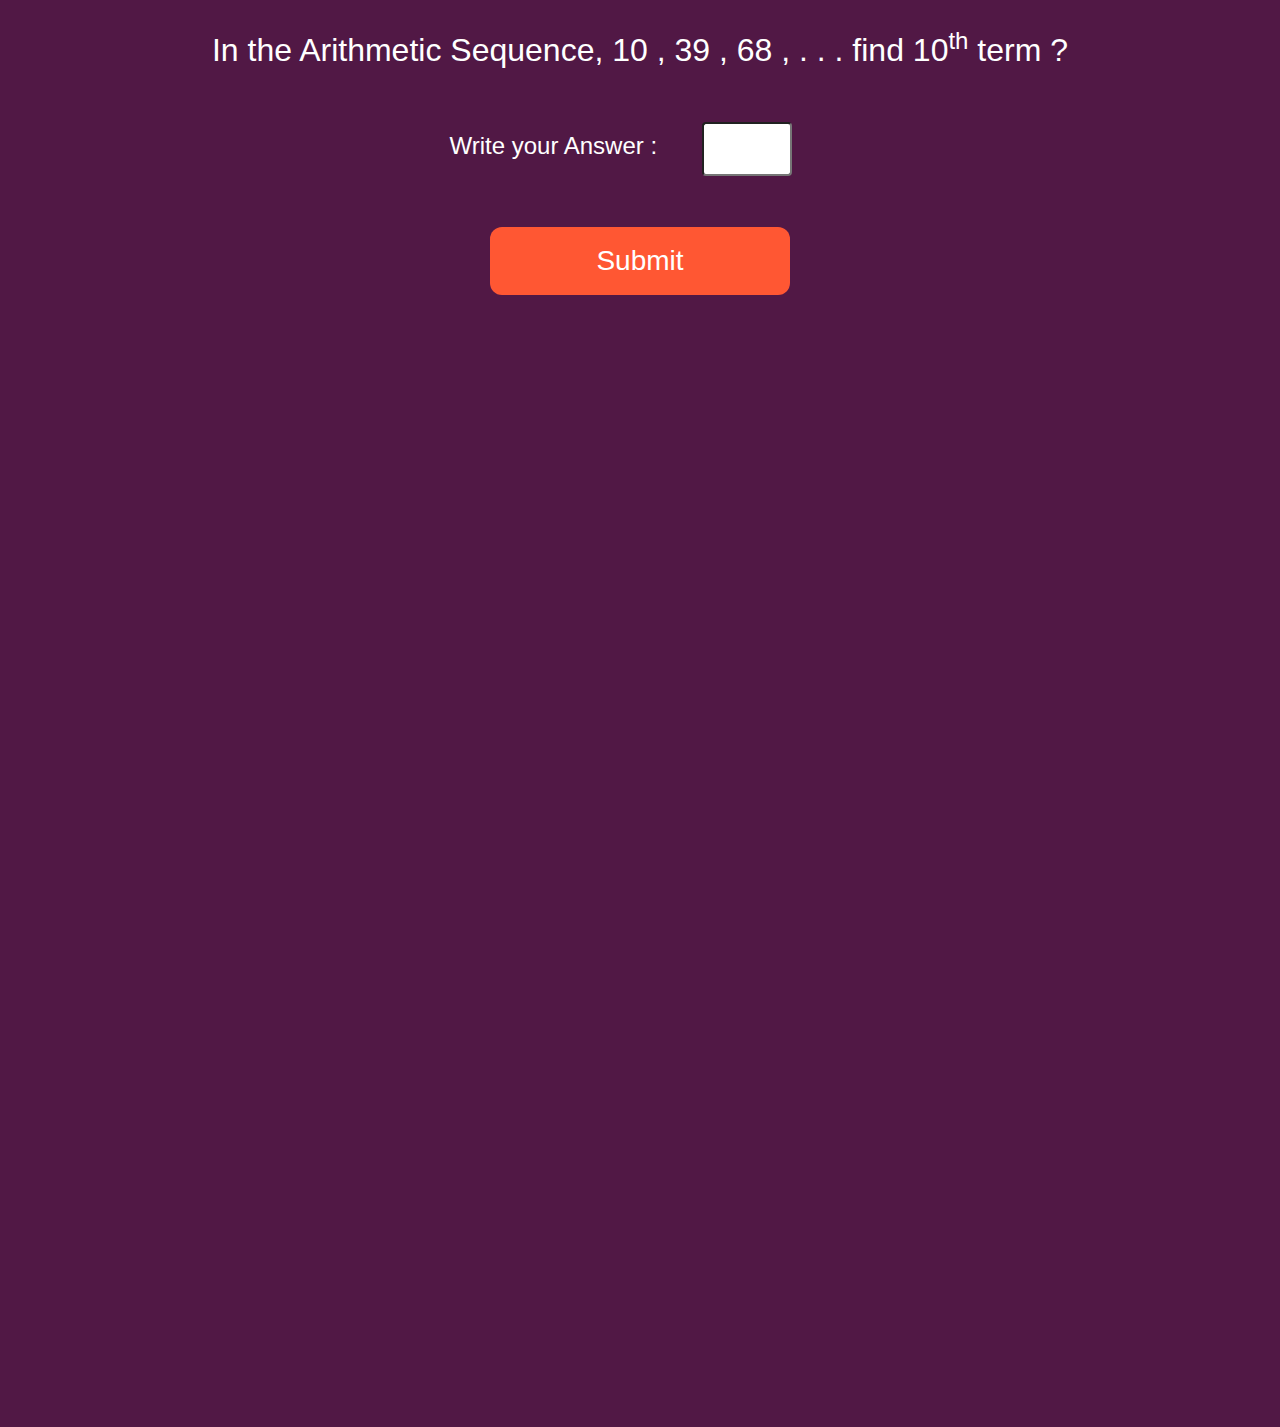
==== index.html @ 65c90c5d "Add files via upload" ====
<!DOCTYPE html>
<html lang="en">
<head>
    <meta charset="UTF-8">
    <meta name="viewport" content="width=device-width, initial-scale=1.0">
    <title>N th term</title>
    <!--Bootstrap CSS-->
    <link rel="stylesheet" href="https://maxcdn.bootstrapcdn.com/bootstrap/4.0.0/css/bootstrap.min.css" integrity="sha384-Gn5384xqQ1aoWXA+058RXPxPg6fy4IWvTNh0E263XmFcJlSAwiGgFAW/dAiS6JXm" crossorigin="anonymous">
    <!--Style CSS-->
    <link rel="stylesheet" href="style.css">
    <!--Google Fonts-->
    <link href="https://fonts.googleapis.com/css2?family=Roboto&display=swap" rel="stylesheet">
    <!--Font Awesome-->
    <link rel="stylesheet" href="https://use.fontawesome.com/releases/v5.13.0/css/all.css" integrity="sha384-Bfad6CLCknfcloXFOyFnlgtENryhrpZCe29RTifKEixXQZ38WheV+i/6YWSzkz3V" crossorigin="anonymous">
    <link rel="shortcut icon" href="icon.png" type="image/x-icon" />
</head>
<body>
<section id="title" class="p-first">
    <form name="form">
        <!-- <label  class="p-first a" for="f">First Term = </label>
        <input type="text" name="first" id="f"><br>
        <label for="c"   class="p-first b">Common Difference = </label>
        <input type="text" name="second" id="c"><br>
        <input type="button" value="Show Question" onclick="myFunction();"> -->
        <p class="second-p" id="demo"></p><br>
        <label  class="p-first" id="d" for="answerwrite">Write your Answer : </label>
        <input type="text"  name="writeanswer" id="answerwrite"><br>
        <input type="button"  value="Submit"  onclick=correctAnswer()>
        
        
    <div class="result" id="result">
        <p class="second-p special" id="x"></p>
        
        <!-- </div> -->
        <br>
        <input type="button"  value="Show Steps" onclick=Steps()><br>
        <h3 id="q"></h3><br><br>
        <input type="button" onClick="window.location.href=window.location.href" value="Change Question">
    <!-- </div> -->
        <p class="ajay">Developed by : Ajay Daniel Trevor</p>
    </form>
</section>
    <script src="script.js"></script>
</body>
</html>
---- style.css ----
body{
  font-family: 'Roboto', sans-serif;
  
}

#title{
  background-color: #511845;
  height: 1427px;
}
.p-first{
  font-family: 'Montserrat', sans-serif;
  font-size: 1.5rem;
  line-height: 1.5;
  color: #fff;
  text-align: center;
}
h2{
  font-family: 'Montserrat', sans-serif;
  font-size: 1.5rem;
  line-height: 1.5;
  color: #00909e;
}
h5{
  color: #af9a9a;
}
.container-fluid{
  padding: 3% 7%;
}
#result {
    display: none;
    text-align: center;
  }
  input[type=button]{
    display: inline-block;
    border-radius: 12px;
    background-color: #ff5733;
    border: none;
    color: #FFFFFF;
    text-align: center;
    font-size: 28px;
    padding: 1% 2%;
    width: 300px;
    transition: all 0.5s;
    cursor: pointer;
    margin-top: 3%;
    margin-bottom: -3%;
    margin-bottom: 1.5%;
  }
  input[type=text]{
    border-radius: 4px;
    width: 90px;
    font-size: 1rem;
    padding: 1% 1%;
    margin: 1% 3%;
  }
  input[type=text]:focus {
    background-color: lightblue;
  }
  /* #f{
    margin-left: 3.1%;
  }
  #n{
    margin-left: 3%;
  }
  .a{
    margin-left: 13.8%;
  }
  .c{
    margin-left: 26%;
  }
  
  .first-div{
    text-align: center;
  } */
  .second-p{
    padding-top: 2%;
    margin: 0% 3% 0%;
    color: #fff;
    font-size: 2rem;
    line-height: 1.5;
  }
  .ajay{
    text-align: left;
    font-size: 1rem;
    color: #8ec6c5;
  }
  /* #d{
    margin-left: 9%;
  }
  .special{
    text-align: center;
    
  }
 .abcde{
   text-align: center;
   margin-left: 30%;
 }
 #q{
   color: #fff;
   margin-top: 120%;
 }
 .orig{
   margin-left:-120%;
 }  */
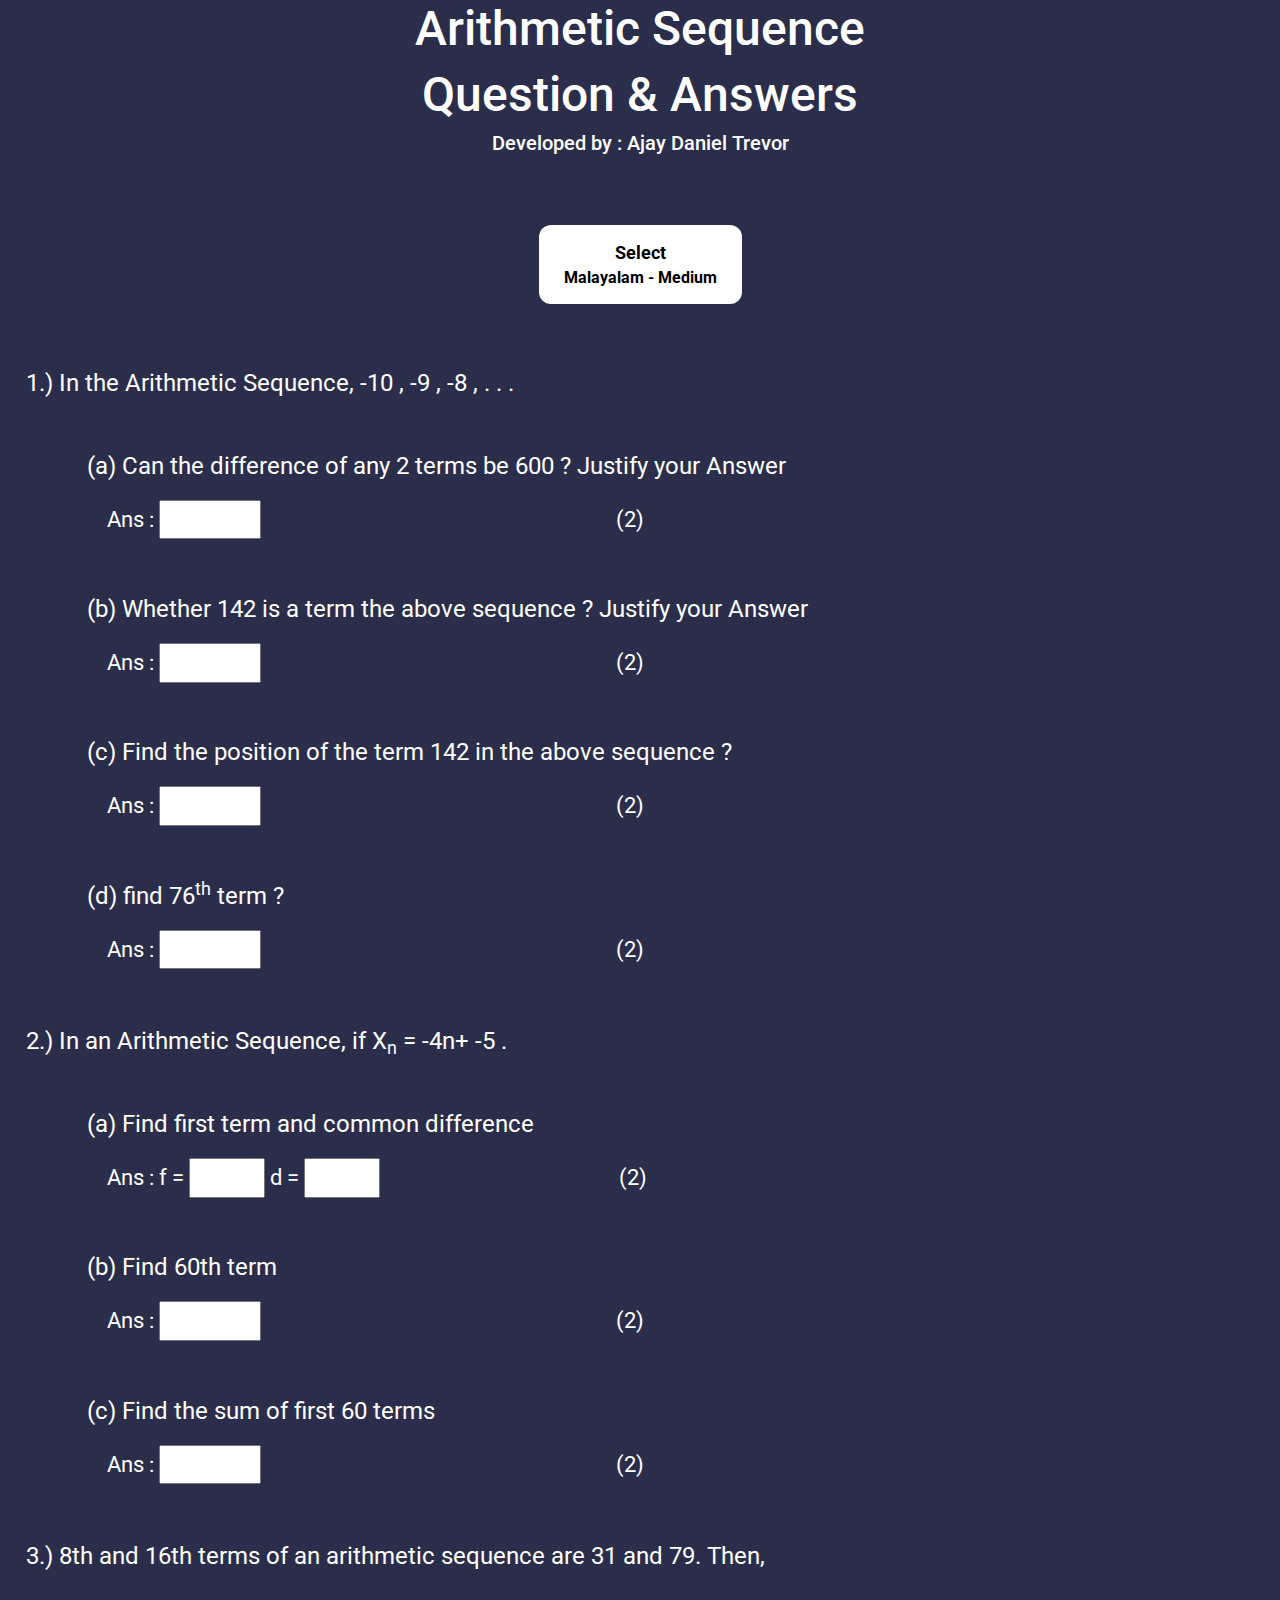
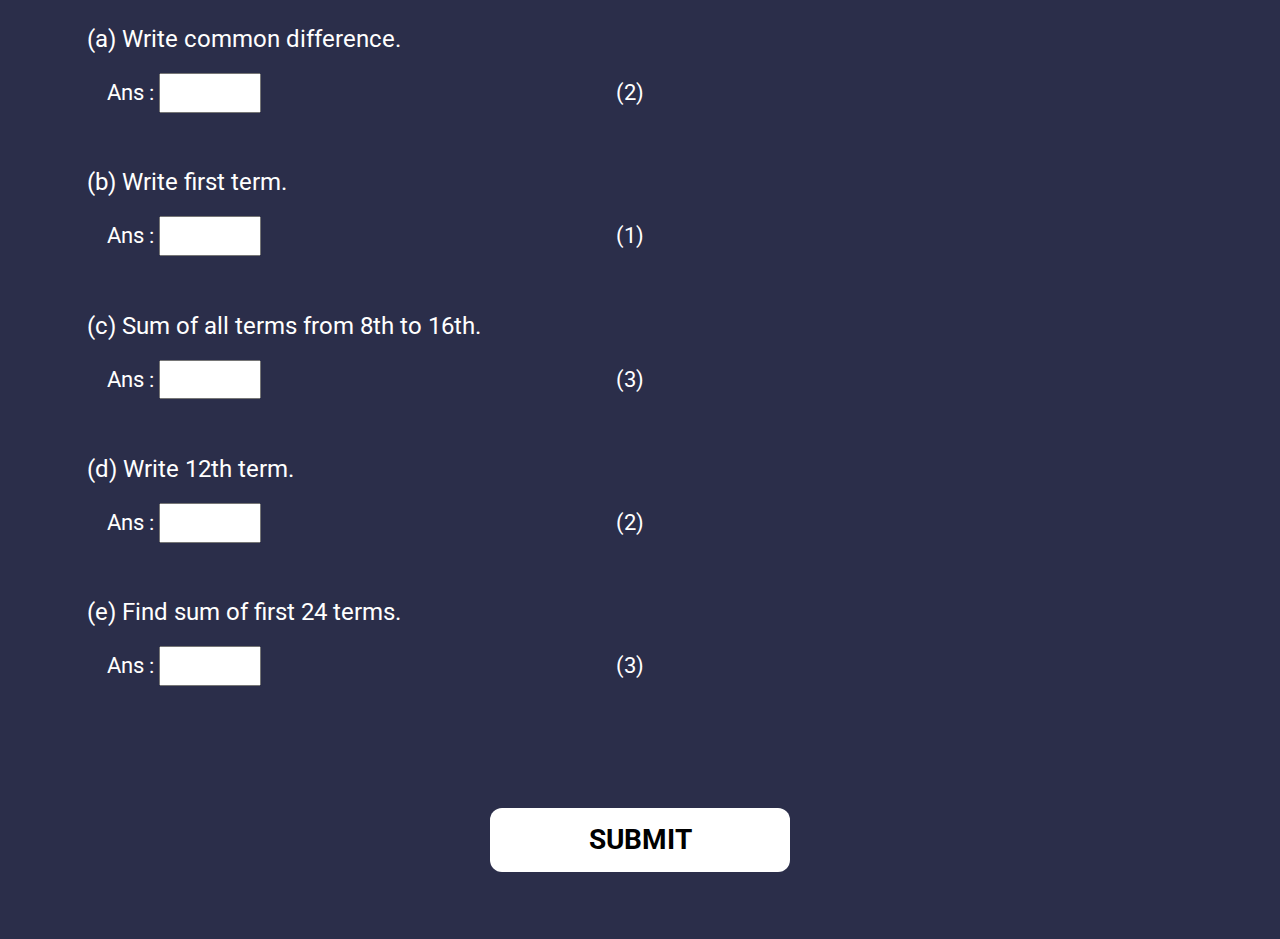
==== commit a955d414: "Update index.html" ====
--- a/index.html
+++ b/index.html
@@ -3,7 +3,7 @@
 <head>
     <meta charset="UTF-8">
     <meta name="viewport" content="width=device-width, initial-scale=1.0">
-    <title>N th term</title>
+    <title>Arithmetic Sequence</title>
     <!--Bootstrap CSS-->
     <link rel="stylesheet" href="https://maxcdn.bootstrapcdn.com/bootstrap/4.0.0/css/bootstrap.min.css" integrity="sha384-Gn5384xqQ1aoWXA+058RXPxPg6fy4IWvTNh0E263XmFcJlSAwiGgFAW/dAiS6JXm" crossorigin="anonymous">
     <!--Style CSS-->
@@ -12,34 +12,251 @@
     <link href="https://fonts.googleapis.com/css2?family=Roboto&display=swap" rel="stylesheet">
     <!--Font Awesome-->
     <link rel="stylesheet" href="https://use.fontawesome.com/releases/v5.13.0/css/all.css" integrity="sha384-Bfad6CLCknfcloXFOyFnlgtENryhrpZCe29RTifKEixXQZ38WheV+i/6YWSzkz3V" crossorigin="anonymous">
-    <link rel="shortcut icon" href="icon.png" type="image/x-icon" />
+    <!-- <link rel="shortcut icon" href="icon.png" type="image/x-icon" /> -->
+    
 </head>
 <body>
-<section id="title" class="p-first">
-    <form name="form">
-        <!-- <label  class="p-first a" for="f">First Term = </label>
-        <input type="text" name="first" id="f"><br>
-        <label for="c"   class="p-first b">Common Difference = </label>
-        <input type="text" name="second" id="c"><br>
-        <input type="button" value="Show Question" onclick="myFunction();"> -->
-        <p class="second-p" id="demo"></p><br>
-        <label  class="p-first" id="d" for="answerwrite">Write your Answer : </label>
-        <input type="text"  name="writeanswer" id="answerwrite"><br>
-        <input type="button"  value="Submit"  onclick=correctAnswer()>
-        
-        
-    <div class="result" id="result">
-        <p class="second-p special" id="x"></p>
-        
-        <!-- </div> -->
-        <br>
-        <input type="button"  value="Show Steps" onclick=Steps()><br>
-        <h3 id="q"></h3><br><br>
-        <input type="button" onClick="window.location.href=window.location.href" value="Change Question">
-    <!-- </div> -->
-        <p class="ajay">Developed by : Ajay Daniel Trevor</p>
-    </form>
+<section id="all">
+    <!-- Content-Name -->
+    <section id="name">
+        <h1>Arithmetic Sequence</h1>
+        <h1> Question & Answers</h1>
+        <h5>Developed by : Ajay Daniel Trevor</h5>
+        <a href="malayalam-index.html" class="medium-change"><font size="4">Select</font><br>Malayalam - Medium</a>
+        
+    </section>
+    <!-- Question -->
+    <section id="questions">
+        <div class="questions-div">
+            <form name="form">
+
+            <!-- Question - 1 -->
+           
+            <p id="one" class="questions-p"></p>
+
+            <div class="sub-questions">
+            <!-- Question - 1 (a) -->
+
+            <p id="one-one" class="questions-p"></p>
+            <div id="hiding-textbox-one-one">
+            <label for="one-sub-one-ans-id"> &nbsp;&nbsp;&nbsp;&nbsp;Ans : </label>
+            <input type="text" size="5" name="oneSubOneAns" id="one-sub-one-ans-id"><span class="questionScore"> (2)</span>
+            </div>
+            <!-- Question - 1 (b) -->
+            
+            <p id="one-two" class="questions-p"></p>
+            <div id="hiding-textbox-one-two">
+            <label for="one-sub-two-ans-id"> &nbsp;&nbsp;&nbsp;&nbsp;Ans : </label>
+            <input type="text" size="5" name="oneSubTwoAns" id="one-sub-two-ans-id"><span class="questionScore"> (2)</span>
+            </div>
+            <!-- Question - 1 (c) -->
+            
+            <p id="one-three" class="questions-p"></p>
+            <div id="hiding-textbox-one-three">
+            <label for="one-sub-three-ans-id"> &nbsp;&nbsp;&nbsp;&nbsp;Ans : </label>
+            <input type="text" size="5" name="oneSubThreeAns" id="one-sub-three-ans-id"><span class="questionScore"> (2)</span>
+            </div>
+            <!-- Question - 1 (d) -->
+            
+            <p id="one-four" class="questions-p"></p>
+            <div id="hiding-textbox-one-four">
+            <label for="one-sub-four-ans-id"> &nbsp;&nbsp;&nbsp;&nbsp;Ans : </label>
+            <input type="text" size="5" name="oneSubFourAns" id="one-sub-four-ans-id"><span class="questionScore"> (2)</span>
+            </div>
+            </div>
+            <!-- Question - 2 -->
+
+            <p id="two" class="questions-p"></p>
+
+            <!-- Question - 2 (a) -->
+            <div class="sub-questions">
+
+            <p id="two-one" class="questions-p"></p>
+            <div id="hiding-textbox-two-one">
+            <label for="two-ans-id">&nbsp;&nbsp;&nbsp;&nbsp;Ans : </label>
+            <label for="two-sub-one-ans-f-id">f =  </label>
+            <input type="text" size="3" name="twoSubOneAnsF" id="two-sub-one-ans-f-id" class="fandd">
+            <label for="two-sub-one-ans-d-id" id="two-sub-one-label-id">d = </label>
+            <input type="text" size="3" name="twoSubOneAnsD" id="two-sub-one-ans-d-id" class="fandd"><span id="questionScoreForTwo" class="questionScore"> (2)</span>
+            </div>
+            <!-- Question - 2 (b) -->
+            
+            <p id="two-two" class="questions-p"></p>
+            <div id="hiding-textbox-two-two">
+            <label for="two-sub-two-ans-id">&nbsp;&nbsp;&nbsp;&nbsp;Ans : </label>
+            <input type="text" size="5" name="twoSubTwoAns" id="two-sub-two-ans-id"><span class="questionScore"> (2)</span>
+            </div>
+            <!-- Question - 2 (c) -->
+          
+            <p id="two-three" class="questions-p"></p>
+            <div id="hiding-textbox-two-three">
+            <label for="two-sub-three-ans-id">&nbsp;&nbsp;&nbsp;&nbsp;Ans : </label>
+            <input type="text" size="5" name="twoSubThreeAns" id="two-sub-three-ans-id"><span class="questionScore"> (2)</span>
+            </div>
+            </div>
+            <!-- Question - 3 -->
+
+            <p id="three" class="questions-p"></p>
+ 
+            <!-- Question - 3 (a) -->
+            <div class="sub-questions">
+
+            
+            <p id="three-one" class="questions-p"></p>
+            <div id="hiding-textbox-three-one">
+            <label for="three-sub-one-ans-id">&nbsp;&nbsp;&nbsp;&nbsp;Ans : </label>
+            <input type="text" size="5" name="threeSubOneAns" id="three-sub-one-ans-id"><span class="questionScore"> (2)</span>
+            </div>
+            <!-- Question - 3 (b) -->
+
+            <p id="three-two" class="questions-p"></p>
+            <div id="hiding-textbox-three-two">
+            <label for="three-sub-two-ans-id">&nbsp;&nbsp;&nbsp;&nbsp;Ans : </label>
+            <input type="text" size="5" name="threeSubTwoAns" id="three-sub-two-ans-id"><span class="questionScore"> (1)</span>
+            </div>
+            <!-- Question - 3 (c) -->
+            
+            <p id="three-four" class="questions-p"></p>
+            <div id="hiding-textbox-three-three">
+            <label for="three-sub-four-ans-id">&nbsp;&nbsp;&nbsp;&nbsp;Ans : </label>
+            <input type="text" size="5" name="threeSubThreeAns" id="three-sub-four-ans-id"><span class="questionScore"> (3)</span>
+            </div>
+            <!-- Question - 3 (d) -->
+            
+            <p id="three-five" class="questions-p"></p>
+            <div id="hiding-textbox-three-four">
+            <label for="three-sub-five-ans-id">&nbsp;&nbsp;&nbsp;&nbsp;Ans : </label>
+            <input type="text" size="5" name="threeSubFourAns" id="three-sub-five-ans-id"><span class="questionScore"> (2)</span>
+            </div>
+            <!-- Question - 3 (e) -->
+            
+            <p id="three-six" class="questions-p"></p>
+            <div id="hiding-textbox-three-five">
+            <label for="three-sub-six-ans-id">&nbsp;&nbsp;&nbsp;&nbsp;Ans : </label>
+            <input type="text" size="5" name="threeSubFiveAns" id="three-sub-six-ans-id"><span class="questionScore"> (3)</span>
+            </div>
+            </div>
+            <!-- Question - 4 -->
+
+            <!-- <p id="four" class="questions-p"></p>
+            <label for="four-ans-id">Ans : </label>
+            <input type="text" name="four-ans" id="four-ans-id"> -->
+
+            <!-- Question - 5 -->
+
+            <!-- <p id="five" class="questions-p"></p>
+            <label for="five-ans-id">Ans : </label>
+            <input type="text" name="five-ans" id="five-ans-id"> -->
+
+            <!-- Question - 6 -->
+
+            <!-- <p id="six" class="questions-p"></p>
+            <label for="six-ans-id">Ans : </label>
+            <input type="text" name="six-ans" id="six-ans-id"> -->
+            
+            <!-- Question - 7 -->
+
+            <!-- <p id="seven" class="questions-p"></p>
+            <label for="seven-ans-id">Ans : </label>
+            <input type="text" name="seven-ans" id="seven-ans-id"> -->
+
+            <!-- Question - 8 -->
+
+            <!-- <p id="eight" class="questions-p"></p>
+            <label for="eight-ans-id">Ans : </label>
+            <input type="text" name="eight-ans" id="eight-ans-id"> -->
+
+            <!-- Question - 9 -->
+
+            <!-- <p id="nine" class="questions-p"></p>
+            <label for="nine-ans-id">Ans : </label>
+            <input type="text" name="nine-ans" id="nine-ans-id"> -->
+
+            <!-- Question - 10 -->
+
+            <!-- <p id="ten" class="questions-p"></p>
+            <label for="ten-ans-id">Ans : </label>
+            <input type="text" name="ten-ans" id="ten-ans-id"> -->
+            
+        </div>
+        
+        
+        
+        <div class="button" onclick="window.location='#checkAnswers';">
+        <input type="button" class="button-class" value="SUBMIT" onclick="submitAnswers()">
+        <!-- <button onclick="submitAnswers()">Submit</button> -->
+        </div>
+    </section>
+    <!-- Check Answers -->
+    <section id="checkAnswers">
+        <span id="displayScoreName" class="score">Your Score : &nbsp;&nbsp;&nbsp;</span>
+        <span id="displayScore" class="score"></span>
+        <span id="displayScoreTotal" class="score"> / 25</span>
+        <p id="checkAnswerOneOne" class="checking"></p>
+        <p id="checkAnswerOneTwo" class="checking"></p>
+        <p id="checkAnswerOneThree" class="checking"></p>
+        <p id="checkAnswerOneFour" class="checking"></p>
+        <br>
+
+        <p id="checkAnswerTwoOne" class="checking"></p>
+        <p id="checkAnswerTwoTwo" class="checking"></p>
+        <p id="checkAnswerTwoThree" class="checking"></p>
+        <br>
+        <p id="checkAnswerThreeOne" class="checking"></p>
+        <p id="checkAnswerThreeTwo" class="checking"></p>
+        <p id="checkAnswerThreeThree" class="checking"></p>
+        <p id="checkAnswerThreeFour" class="checking"></p>
+        <p id="checkAnswerThreeFive" class="checking"></p>
+
+        <!-- <p id="checkAnswerFour" class="checking"></p>
+        <p id="checkAnswerFive" class="checking"></p>
+        <p id="checkAnswerSix" class="checking"></p>
+        <p id="checkAnswerSeven" class="checking"></p>
+        <p id="checkAnswerEight" class="checking"></p>
+        <p id="checkAnswerNine" class="checking"></p>
+        <p id="checkAnswerTen" class="checking"></p>-->
+        <div class="button" onclick="window.location='#showOriginalAnswers';">
+            <input type="button" class="button-class" value="SHOW ANSWERS" onclick="showAnswers()">
+            <!-- <button onclick="showAnswers()">Show Answers</button> -->
+        </div>
+        
+        
+    </section>
+    <!-- Show Answers -->
+    <section id="showOriginalAnswers">
+        <p id="originalAnswerOneOne" class="answer"></p>
+        <p id="originalAnswerOneTwo" class="answer"></p>
+        <p id="originalAnswerOneThree" class="answer"></p>
+        <p id="originalAnswerOneFour" class="answer"></p>
+        <br>
+        <p id="originalAnswerTwoOne" class="answer"></p>
+        <p id="originalAnswerTwoTwo" class="answer"></p>
+        <p id="originalAnswerTwoThree" class="answer"></p>
+        <br>
+        <p id="originalAnswerThreeOne" class="answer"></p>
+        <p id="originalAnswerThreeTwo" class="answer"></p>
+        <p id="originalAnswerThreeThree" class="answer"></p>
+        <p id="originalAnswerThreeFour" class="answer"></p>
+        <p id="originalAnswerThreeFive" class="answer"></p>
+        <!-- <h3 id="originalAnswerFour" class="answer"></h3>
+        <h3 id="originalAnswerFive" class="answer"></h3>
+        <h3 id="originalAnswerSix" class="answer"></h3>
+        <h3 id="originalAnswerSeven" class="answer"></h3>
+        <h3 id="originalAnswerEight" class="answer"></h3>
+        <h3 id="originalAnswerNine" class="answer"></h3>
+        <h3 id="originalAnswerTen" class="answer"></h3> -->
+        <div class="footer-div">
+        <div class="button">
+        <input type="button" class="button-class" value="Change Question" onclick="window.location.href='index.html'">
+        </div>
+        <p class="contentEnd">Developed by : Ajay Daniel Trevor</p>
+        <p class="contentEnd">Email : ajaydtrevor@gmail.com</p>
+        <p class="contentEnd">Phone : +91 9496424771</p>
+        <p class="contentEnd">Website : <a href="https://judgement.gq/post" class="my-link">https://judgement.gq</a></p>
+        </div>
+    </section>
+</form>
 </section>
-    <script src="script.js"></script>
+<script src="script.js"></script>
 </body>
-</html>+</html>
--- a/style.css
+++ b/style.css
@@ -1,104 +1,223 @@
+/* ----  Body ----*/
+html {
+    scroll-behavior: smooth;
+  }
 body{
-  font-family: 'Roboto', sans-serif;
+    font-family: 'Roboto', sans-serif;
+    background-color: #2b2e4a;
+    color: #fff;
+}
+
+/* ---- All-Section ---- */
+
+#all{
+    text-align: center;
+    margin-left: 2%;
+    margin-right: 2%;
+    
+}
+
+/* ---- Content-Name ---- */
+
+h1,h2{
+    font-size: 3rem;
+}
+
+p{
+    font-size: 1.5rem;
+}
+
+/* ---- Questions ---- */
+
+#questions{
+    text-align: left;
+    margin-top: 5%;
+    font-size: 1.4rem;
+}
+.questions-p{
+    margin-top: 4%;
+}
+#three-one-label-id{
+    margin-left: 3%;
+}
+.sub-questions{
+    margin-left: 5%;
+    /* margin-right: 15%; */
+}
+
+/* ---- Sub Questions ---- */
+
+.sub{
+    margin-left: 2%;
+}
+
+/* ---- Check Answers ---- */
+
+#checkAnswers{
+    display: none;
+    text-align: left;
+    margin-left: 2%;
+    margin-right: 2%;
+}
+#checkAnswerOneOne{
+    margin-top: 5%;
+}
+/* ---- Show Answers ---- */
+
+#showOriginalAnswers{
+    display: none;
+    text-align: left;
+    margin-left: 2%;
+    margin-right: 2%;
+}
+
+/* ---- Button ---- */
+
+.button{
+    text-align: center;
+    margin: 5%;
+    margin-bottom: 1%;
+    font-size: 2rem;
+    
+}
+
+.button-class{
+    text-align: center;
+    margin: 5%;
+    font-size: 2rem;
+    display: inline-block;
+    border-radius: 12px;
+    background-color: #ffffff;
+    border: none;
+    color: #000;
+    text-align: center;
+    font-size: 28px;
+    font-weight: bold;
+    padding: 1% 1%;
+    width: 300px;
+    transition: all 0.5s;
+    cursor: pointer;
+}
+input[type=text]:focus {
+    background-color: lightblue;
+}
+.button-class:hover{
+    background-color: lightblue;
+}
+
+/* .medium-change{
+    background-color: #ffffff;
+    color: rgb(0, 0, 0);
+    padding: 14px 25px;
+    text-align: center;
+    text-decoration: none;
+    display: inline-block;
+    margin-top: 5%;
+    border-radius: 12px;
+    transition: all 0.5s;
+    cursor: pointer;
+    font-weight: bold;
+}
+.medium-change:hover{
+    background-color: lightblue;
+} */
+a:link, a:visited{
+    text-decoration: none;
+}
+.medium-change {
+    background-color: #ffffff;
+    color: rgb(0, 0, 0);
+    padding: 14px 25px;
+    text-align: center;
+    text-decoration: none;
+    display: inline-block;
+    margin-top: 5%;
+    border-radius: 12px;
+    transition: all 0.5s;
+    cursor: pointer;
+    font-weight: bold;
+  }
   
-}
-
-#title{
-  background-color: #511845;
-  height: 1427px;
-}
-.p-first{
-  font-family: 'Montserrat', sans-serif;
-  font-size: 1.5rem;
-  line-height: 1.5;
-  color: #fff;
-  text-align: center;
-}
-h2{
-  font-family: 'Montserrat', sans-serif;
-  font-size: 1.5rem;
-  line-height: 1.5;
-  color: #00909e;
-}
-h5{
-  color: #af9a9a;
-}
-.container-fluid{
-  padding: 3% 7%;
-}
-#result {
-    display: none;
-    text-align: center;
-  }
-  input[type=button]{
-    display: inline-block;
-    border-radius: 12px;
-    background-color: #ff5733;
-    border: none;
-    color: #FFFFFF;
-    text-align: center;
-    font-size: 28px;
-    padding: 1% 2%;
-    width: 300px;
-    transition: all 0.5s;
-    cursor: pointer;
-    margin-top: 3%;
-    margin-bottom: -3%;
-    margin-bottom: 1.5%;
-  }
-  input[type=text]{
-    border-radius: 4px;
-    width: 90px;
-    font-size: 1rem;
-    padding: 1% 1%;
-    margin: 1% 3%;
-  }
-  input[type=text]:focus {
-    background-color: lightblue;
-  }
-  /* #f{
-    margin-left: 3.1%;
-  }
-  #n{
-    margin-left: 3%;
-  }
-  .a{
-    margin-left: 13.8%;
-  }
-  .c{
-    margin-left: 26%;
-  }
-  
-  .first-div{
-    text-align: center;
-  } */
-  .second-p{
-    padding-top: 2%;
-    margin: 0% 3% 0%;
-    color: #fff;
+  a:hover, a:active {
+    background-color: lightblue;
+  }
+.my-link{
+    color: rgb(255, 255, 255);
+    text-align: center;
+    text-decoration: none;
+    display: inline-block;
+    border-radius: 12px;
+    transition: all 0.5s;
+    cursor: pointer;
+}  
+/* ---- Footer ---- */
+
+.footer-div{
+    text-align: center;
+}
+
+
+/* #displayScore{
+    display: inline-block;
+}
+
+#displayScoreName{
+    display: inline-block;
+} */
+.score{
     font-size: 2rem;
-    line-height: 1.5;
-  }
-  .ajay{
-    text-align: left;
-    font-size: 1rem;
-    color: #8ec6c5;
-  }
-  /* #d{
-    margin-left: 9%;
-  }
-  .special{
-    text-align: center;
-    
-  }
- .abcde{
-   text-align: center;
-   margin-left: 30%;
- }
- #q{
-   color: #fff;
-   margin-top: 120%;
- }
- .orig{
-   margin-left:-120%;
- }  */+}
+.questionScore{
+    margin-left: 30%;
+}
+#questionScoreForTwo{
+    margin-left: 20%;
+}
+/* ---- Media Query ---- */
+
+@media only screen and (max-width: 800px) {
+    #all{
+      margin-left: 2%;
+      margin-right: 2%;
+    }
+    p{
+        font-size: 1.4rem;
+    }
+    h1,h2{
+        font-size: 1.4rem;
+    }
+    h5{
+        font-size: 0.9rem;
+    }
+    .button-class{
+        text-align: center;
+        margin: 5%;
+        font-size: 2rem;
+        display: inline-block;
+        border-radius: 12px;
+        background-color: #ffffff;
+        border: none;
+        color: #000000;
+        text-align: center;
+        font-size: 28px;
+        padding: 1% 1%;
+        width: 230px;
+        transition: all 0.5s;
+        cursor: pointer;
+    }
+    .button{
+        text-align: center;
+        margin: 3%;
+        font-size: 2rem;
+        
+    }
+    .fandd{
+        width: 50px;
+    }
+    .questionScore{
+        margin-left: 9%;
+    }
+    #questionScoreForTwo{
+        margin-left: 7%;
+    }
+  }
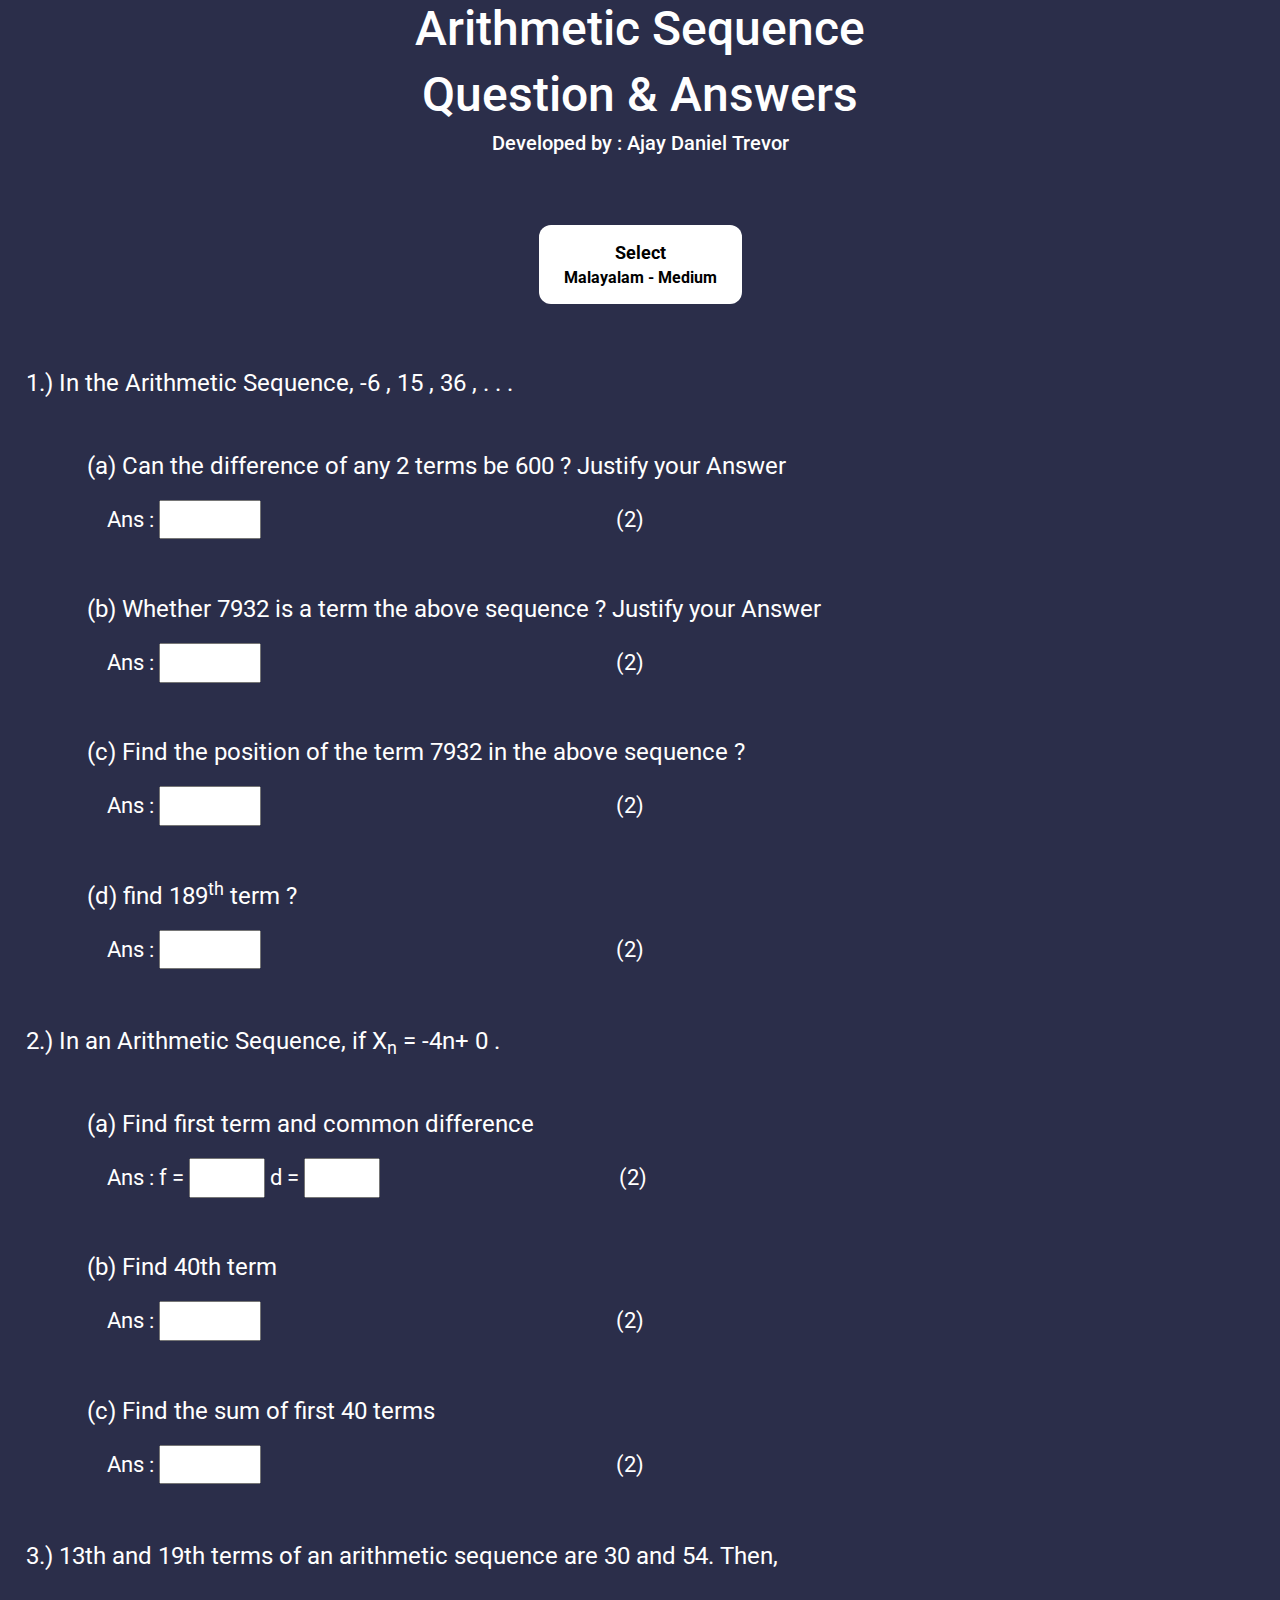
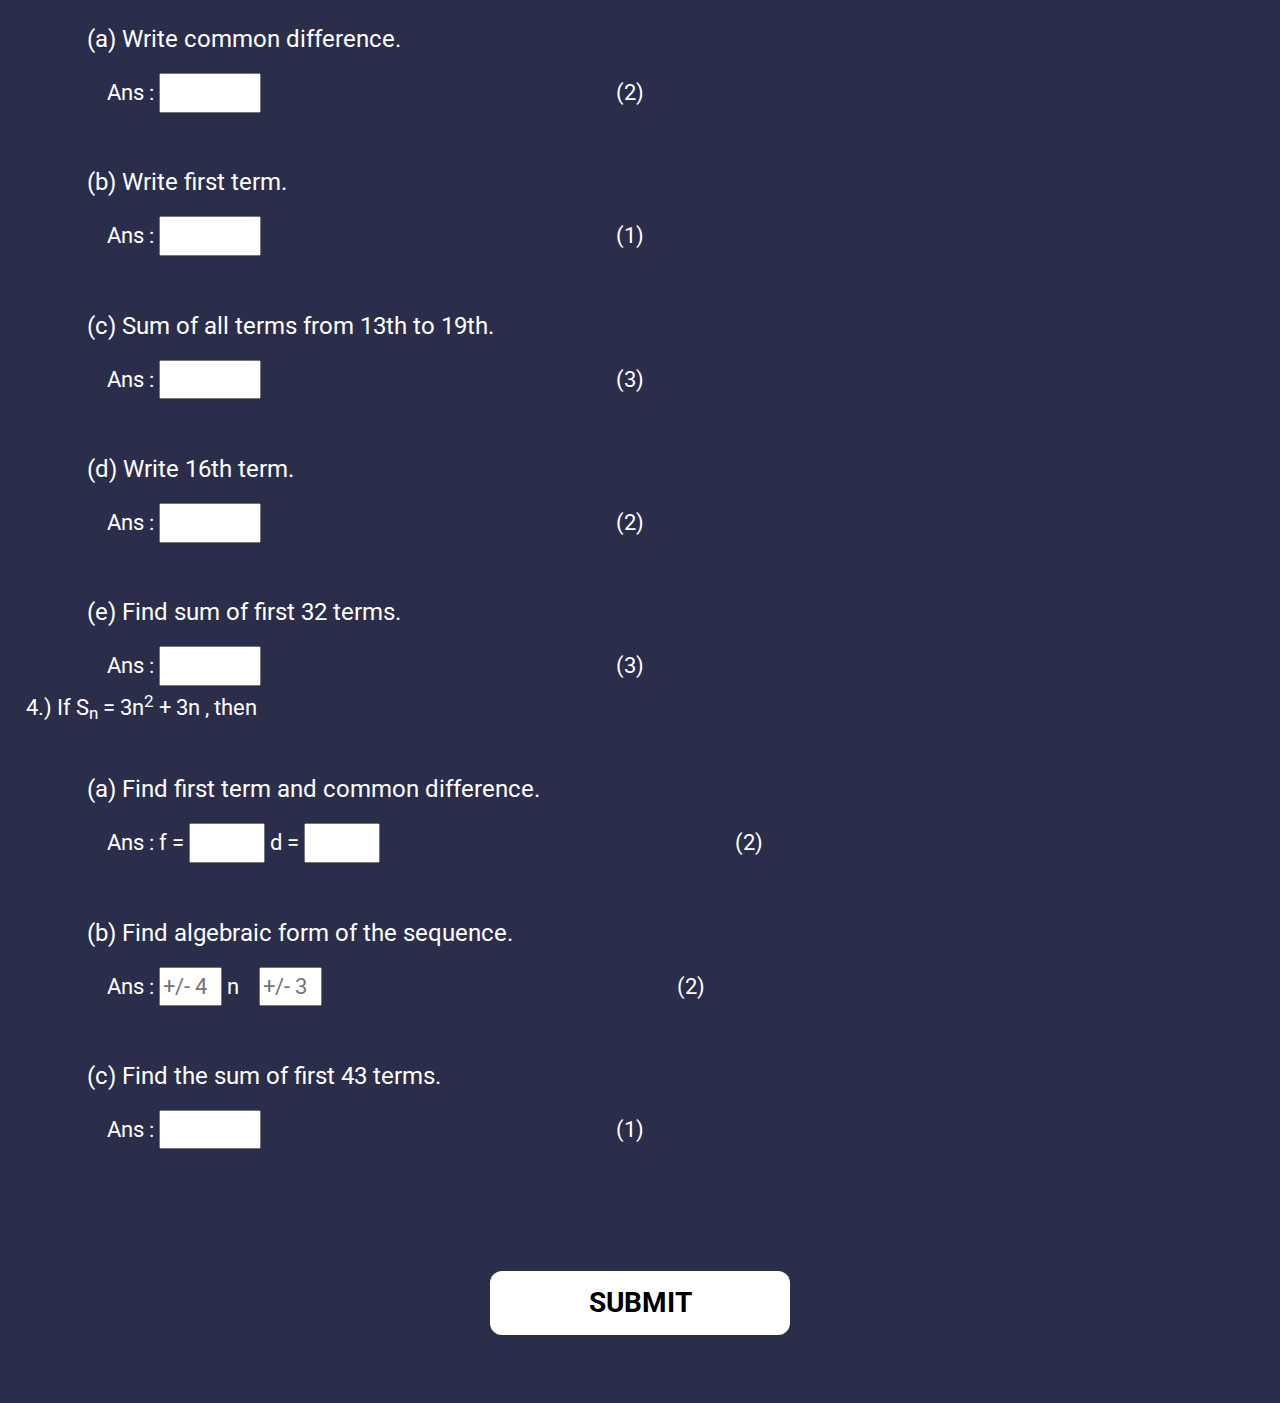
==== commit b5129ecb: "Update index.html" ====
--- a/index.html
+++ b/index.html
@@ -5,14 +5,15 @@
     <meta name="viewport" content="width=device-width, initial-scale=1.0">
     <title>Arithmetic Sequence</title>
     <!--Bootstrap CSS-->
-    <link rel="stylesheet" href="https://maxcdn.bootstrapcdn.com/bootstrap/4.0.0/css/bootstrap.min.css" integrity="sha384-Gn5384xqQ1aoWXA+058RXPxPg6fy4IWvTNh0E263XmFcJlSAwiGgFAW/dAiS6JXm" crossorigin="anonymous">
-    <!--Style CSS-->
-    <link rel="stylesheet" href="style.css">
+    <link rel="stylesheet" href="https://stackpath.bootstrapcdn.com/bootstrap/4.3.1/css/bootstrap.min.css" integrity="sha384-ggOyR0iXCbMQv3Xipma34MD+dH/1fQ784/j6cY/iJTQUOhcWr7x9JvoRxT2MZw1T" crossorigin="anonymous">
+    
     <!--Google Fonts-->
     <link href="https://fonts.googleapis.com/css2?family=Roboto&display=swap" rel="stylesheet">
     <!--Font Awesome-->
     <link rel="stylesheet" href="https://use.fontawesome.com/releases/v5.13.0/css/all.css" integrity="sha384-Bfad6CLCknfcloXFOyFnlgtENryhrpZCe29RTifKEixXQZ38WheV+i/6YWSzkz3V" crossorigin="anonymous">
     <!-- <link rel="shortcut icon" href="icon.png" type="image/x-icon" /> -->
+    <!--Style CSS-->
+    <link rel="stylesheet" href="style.css">
     
 </head>
 <body>
@@ -136,12 +137,41 @@
             <input type="text" size="5" name="threeSubFiveAns" id="three-sub-six-ans-id"><span class="questionScore"> (3)</span>
             </div>
             </div>
+
             <!-- Question - 4 -->
-
-            <!-- <p id="four" class="questions-p"></p>
-            <label for="four-ans-id">Ans : </label>
-            <input type="text" name="four-ans" id="four-ans-id"> -->
-
+            
+            <div class="questionNumberFour">
+            <span class="serialNumber">4.) </span>
+            <span id="four" class="questions-p"></span>
+          <!-- Question - 4 (a) -->
+          <div class="sub-questions">
+
+            <p id="four-one" class="questions-p"></p>
+            <div id="hiding-textbox-four-one">
+            <label for="four-ans-id">&nbsp;&nbsp;&nbsp;&nbsp;Ans : </label>
+            <label for="two-sub-one-ans-f-id">f =  </label>
+            <input type="text" size="3" name="fourSubOneAnsF" id="four-sub-one-ans-f-id" class="fandd">
+            <label for="four-sub-one-ans-d-id" id="four-sub-one-label-id">d = </label>
+            <input type="text" size="3" name="fourSubOneAnsD" id="four-sub-one-ans-d-id" class="fandd"><span id="questionScoreForFour" class="questionScore"> (2)</span>
+            </div>
+            <!-- Question - 4 (b) -->
+
+            <p id="four-two" class="questions-p"></p>
+            <div id="hiding-textbox-four-two">
+            <label for="four-sub-two-ans-id">&nbsp;&nbsp;&nbsp;&nbsp;Ans : </label>
+            <input placeholder="+/- 4" type="text" size="2" name="fourSubTwoAns" id="four-sub-two-ans-id">
+            <label for="four-sub-two-ans-d-id" id="four-sub-one-label-id">n</label>&nbsp;&nbsp;&nbsp;
+            <input placeholder="+/- 3" type="text" size="2" name="fourSubTwoAnsD" id="four-sub-two-ans-d-id" class="fandd"><span id="questionScoreForFour" class="questionScore"> (2)</span>
+
+            </div>
+            <!-- Question - 4 (c) -->
+            
+            <p id="four-three" class="questions-p"></p>
+            <div id="hiding-textbox-four-three">
+            <label for="four-sub-four-ans-id">&nbsp;&nbsp;&nbsp;&nbsp;Ans : </label>
+            <input type="text" size="5" name="fourSubThreeAns" id="four-sub-four-ans-id"><span class="questionScore"> (1)</span>
+            </div>
+            </div>
             <!-- Question - 5 -->
 
             <!-- <p id="five" class="questions-p"></p>
@@ -181,9 +211,11 @@
         </div>
         
         
-        
-        <div class="button" onclick="window.location='#checkAnswers';">
-        <input type="button" class="button-class" value="SUBMIT" onclick="submitAnswers()">
+        <!-- <div class="button" onclick="window.location='#checkAnswers';"> -->
+        <div class="button" onclick="submitAnswers()">
+        <input type="button" class="button-class" value="SUBMIT" onclick="window.location='#checkAnswers';">
+        <!-- <span><img src="scrollDown.png" alt="scroll- down"  id="scrollDownId"></span> -->
+        <span><i class="fas fa-arrow-circle-down"  id="scrollDownId"></i></span>
         <!-- <button onclick="submitAnswers()">Submit</button> -->
         </div>
     </section>
@@ -191,7 +223,7 @@
     <section id="checkAnswers">
         <span id="displayScoreName" class="score">Your Score : &nbsp;&nbsp;&nbsp;</span>
         <span id="displayScore" class="score"></span>
-        <span id="displayScoreTotal" class="score"> / 25</span>
+        <span id="displayScoreTotal" class="score"> / 30</span>
         <p id="checkAnswerOneOne" class="checking"></p>
         <p id="checkAnswerOneTwo" class="checking"></p>
         <p id="checkAnswerOneThree" class="checking"></p>
@@ -207,7 +239,13 @@
         <p id="checkAnswerThreeThree" class="checking"></p>
         <p id="checkAnswerThreeFour" class="checking"></p>
         <p id="checkAnswerThreeFive" class="checking"></p>
-
+        <br>
+
+        <p id="checkAnswerFourOne" class="checking"></p>
+        <p id="checkAnswerFourTwo" class="checking"></p>
+        <p id="checkAnswerFourThree" class="checking"></p>
+        <p id="checkAnswerFourFour" class="checking"></p>
+        <br>
         <!-- <p id="checkAnswerFour" class="checking"></p>
         <p id="checkAnswerFive" class="checking"></p>
         <p id="checkAnswerSix" class="checking"></p>
@@ -215,8 +253,11 @@
         <p id="checkAnswerEight" class="checking"></p>
         <p id="checkAnswerNine" class="checking"></p>
         <p id="checkAnswerTen" class="checking"></p>-->
-        <div class="button" onclick="window.location='#showOriginalAnswers';">
-            <input type="button" class="button-class" value="SHOW ANSWERS" onclick="showAnswers()">
+        <!-- <div class="button" onclick="window.location='#showOriginalAnswers';"> -->
+            <div class="button" onclick="showAnswers()">
+            <input type="button" class="button-class" value="SHOW ANSWERS" onclick="window.location='#showOriginalAnswers';">
+            <!-- <span><img src="scrollDown.png" alt="scroll- down"  id="scrollDownId"></span> -->
+            <span><i class="fas fa-arrow-circle-down"  id="scrollDownId"></i></span>
             <!-- <button onclick="showAnswers()">Show Answers</button> -->
         </div>
         
@@ -238,25 +279,27 @@
         <p id="originalAnswerThreeThree" class="answer"></p>
         <p id="originalAnswerThreeFour" class="answer"></p>
         <p id="originalAnswerThreeFive" class="answer"></p>
-        <!-- <h3 id="originalAnswerFour" class="answer"></h3>
-        <h3 id="originalAnswerFive" class="answer"></h3>
-        <h3 id="originalAnswerSix" class="answer"></h3>
-        <h3 id="originalAnswerSeven" class="answer"></h3>
-        <h3 id="originalAnswerEight" class="answer"></h3>
-        <h3 id="originalAnswerNine" class="answer"></h3>
-        <h3 id="originalAnswerTen" class="answer"></h3> -->
+        <br>
+        <p id="originalAnswerFourOne" class="answer"></p>
+        <p id="originalAnswerFourTwo" class="answer"></p>
+        <p id="originalAnswerFourThree" class="answer"></p>
+        <br>
         <div class="footer-div">
         <div class="button">
         <input type="button" class="button-class" value="Change Question" onclick="window.location.href='index.html'">
         </div>
         <p class="contentEnd">Developed by : Ajay Daniel Trevor</p>
-        <p class="contentEnd">Email : ajaydtrevor@gmail.com</p>
+        <p class="contentEnd">Contact Me to Make Websites for You</p>
         <p class="contentEnd">Phone : +91 9496424771</p>
-        <p class="contentEnd">Website : <a href="https://judgement.gq/post" class="my-link">https://judgement.gq</a></p>
+        <p class="contentEnd">Website : <a href="https://ajdaniel.gq/" class="my-link">https://ajdaniel.gq</a></p>
         </div>
     </section>
 </form>
 </section>
+
 <script src="script.js"></script>
+<script src="https://code.jquery.com/jquery-3.3.1.slim.min.js" integrity="sha384-q8i/X+965DzO0rT7abK41JStQIAqVgRVzpbzo5smXKp4YfRvH+8abtTE1Pi6jizo" crossorigin="anonymous"></script>
+<script src="https://cdnjs.cloudflare.com/ajax/libs/popper.js/1.14.7/umd/popper.min.js" integrity="sha384-UO2eT0CpHqdSJQ6hJty5KVphtPhzWj9WO1clHTMGa3JDZwrnQq4sF86dIHNDz0W1" crossorigin="anonymous"></script>
+<script src="https://stackpath.bootstrapcdn.com/bootstrap/4.3.1/js/bootstrap.min.js" integrity="sha384-JjSmVgyd0p3pXB1rRibZUAYoIIy6OrQ6VrjIEaFf/nJGzIxFDsf4x0xIM+B07jRM" crossorigin="anonymous"></script>
 </body>
 </html>
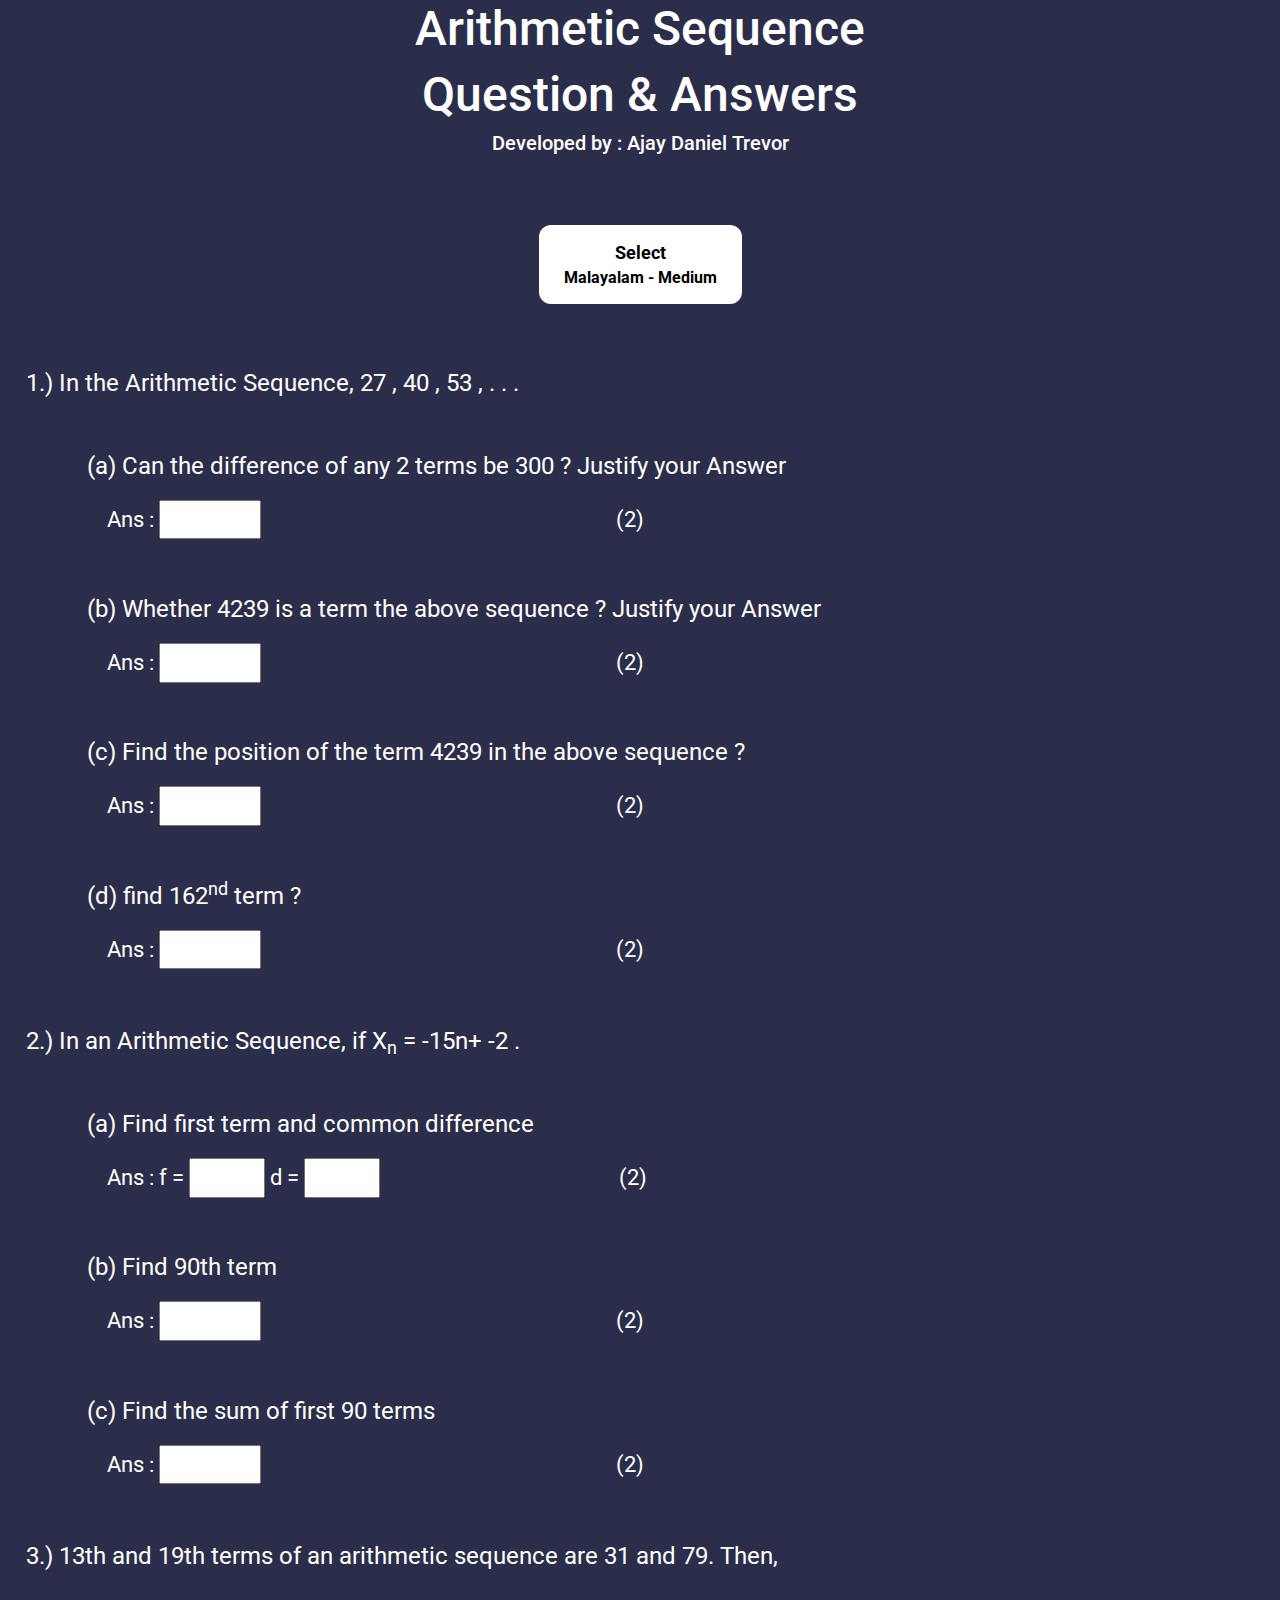
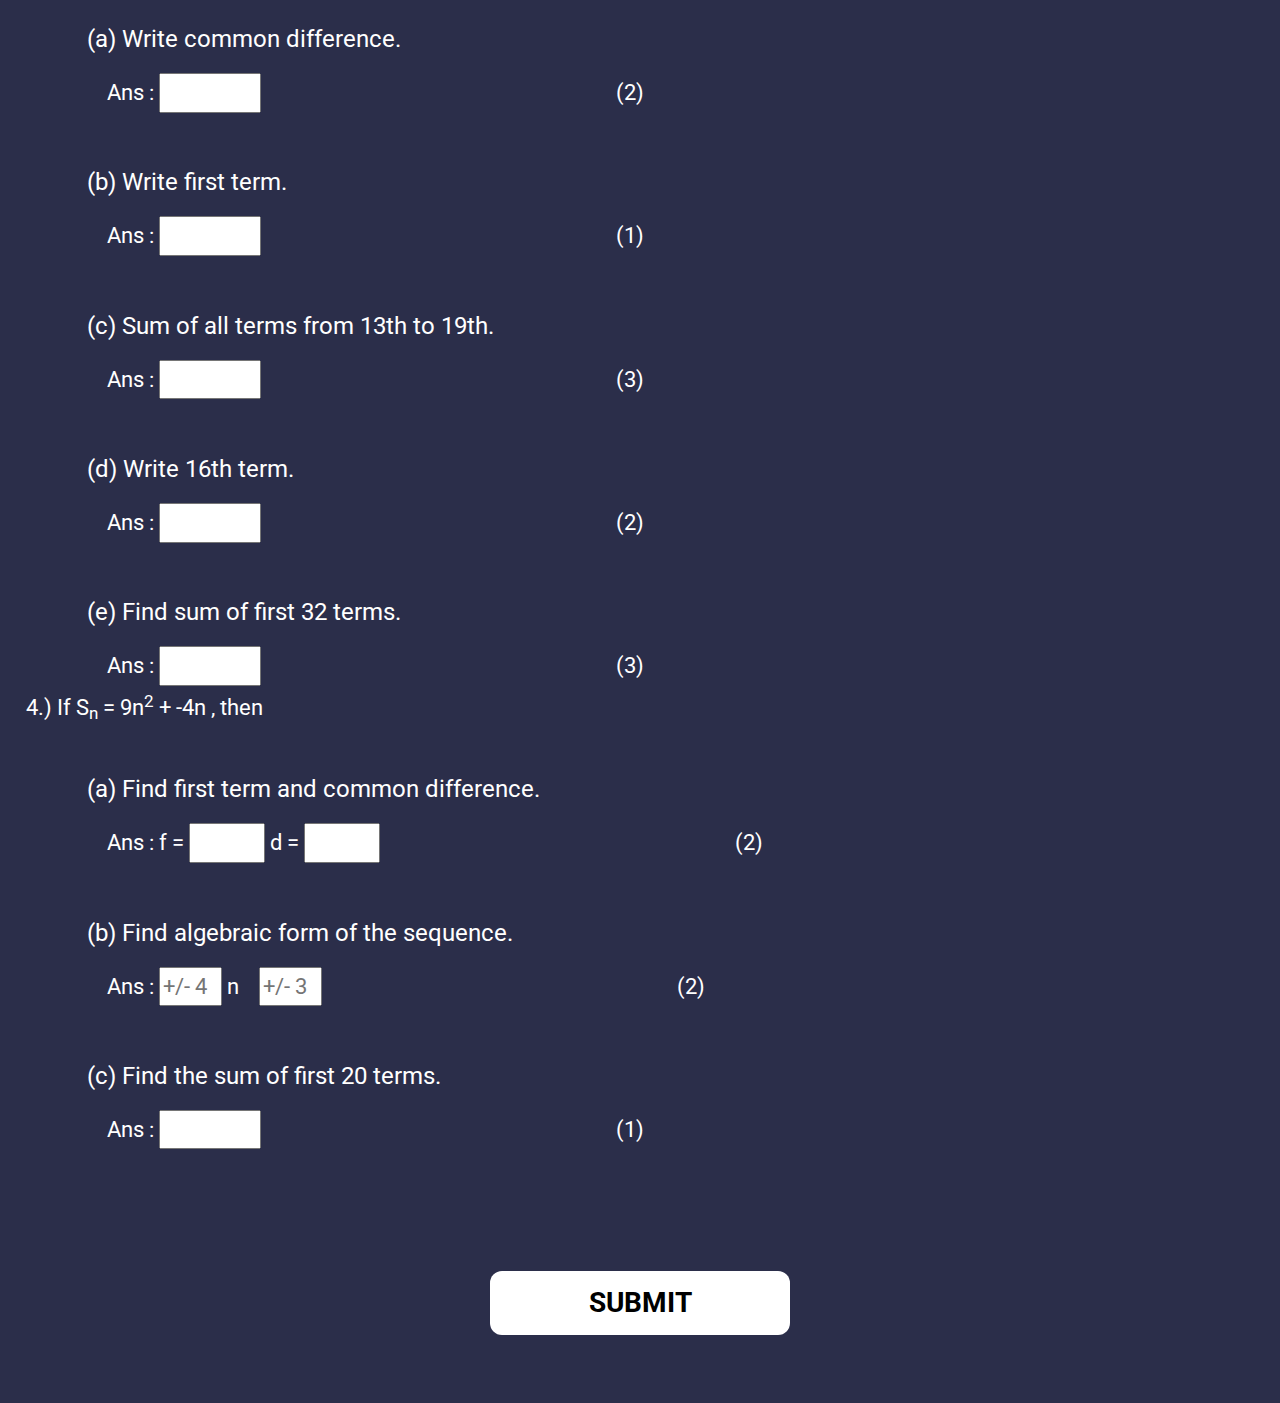
==== commit ea236dfa: "Update index.html" ====
--- a/index.html
+++ b/index.html
@@ -3,6 +3,8 @@
 <head>
     <meta charset="UTF-8">
     <meta name="viewport" content="width=device-width, initial-scale=1.0">
+    <meta property="og:title" content="Arithmetic Sequence" />
+    <meta property="og:title" content="Arithmetic Sequence Question & Answers" />
     <title>Arithmetic Sequence</title>
     <!--Bootstrap CSS-->
     <link rel="stylesheet" href="https://stackpath.bootstrapcdn.com/bootstrap/4.3.1/css/bootstrap.min.css" integrity="sha384-ggOyR0iXCbMQv3Xipma34MD+dH/1fQ784/j6cY/iJTQUOhcWr7x9JvoRxT2MZw1T" crossorigin="anonymous">
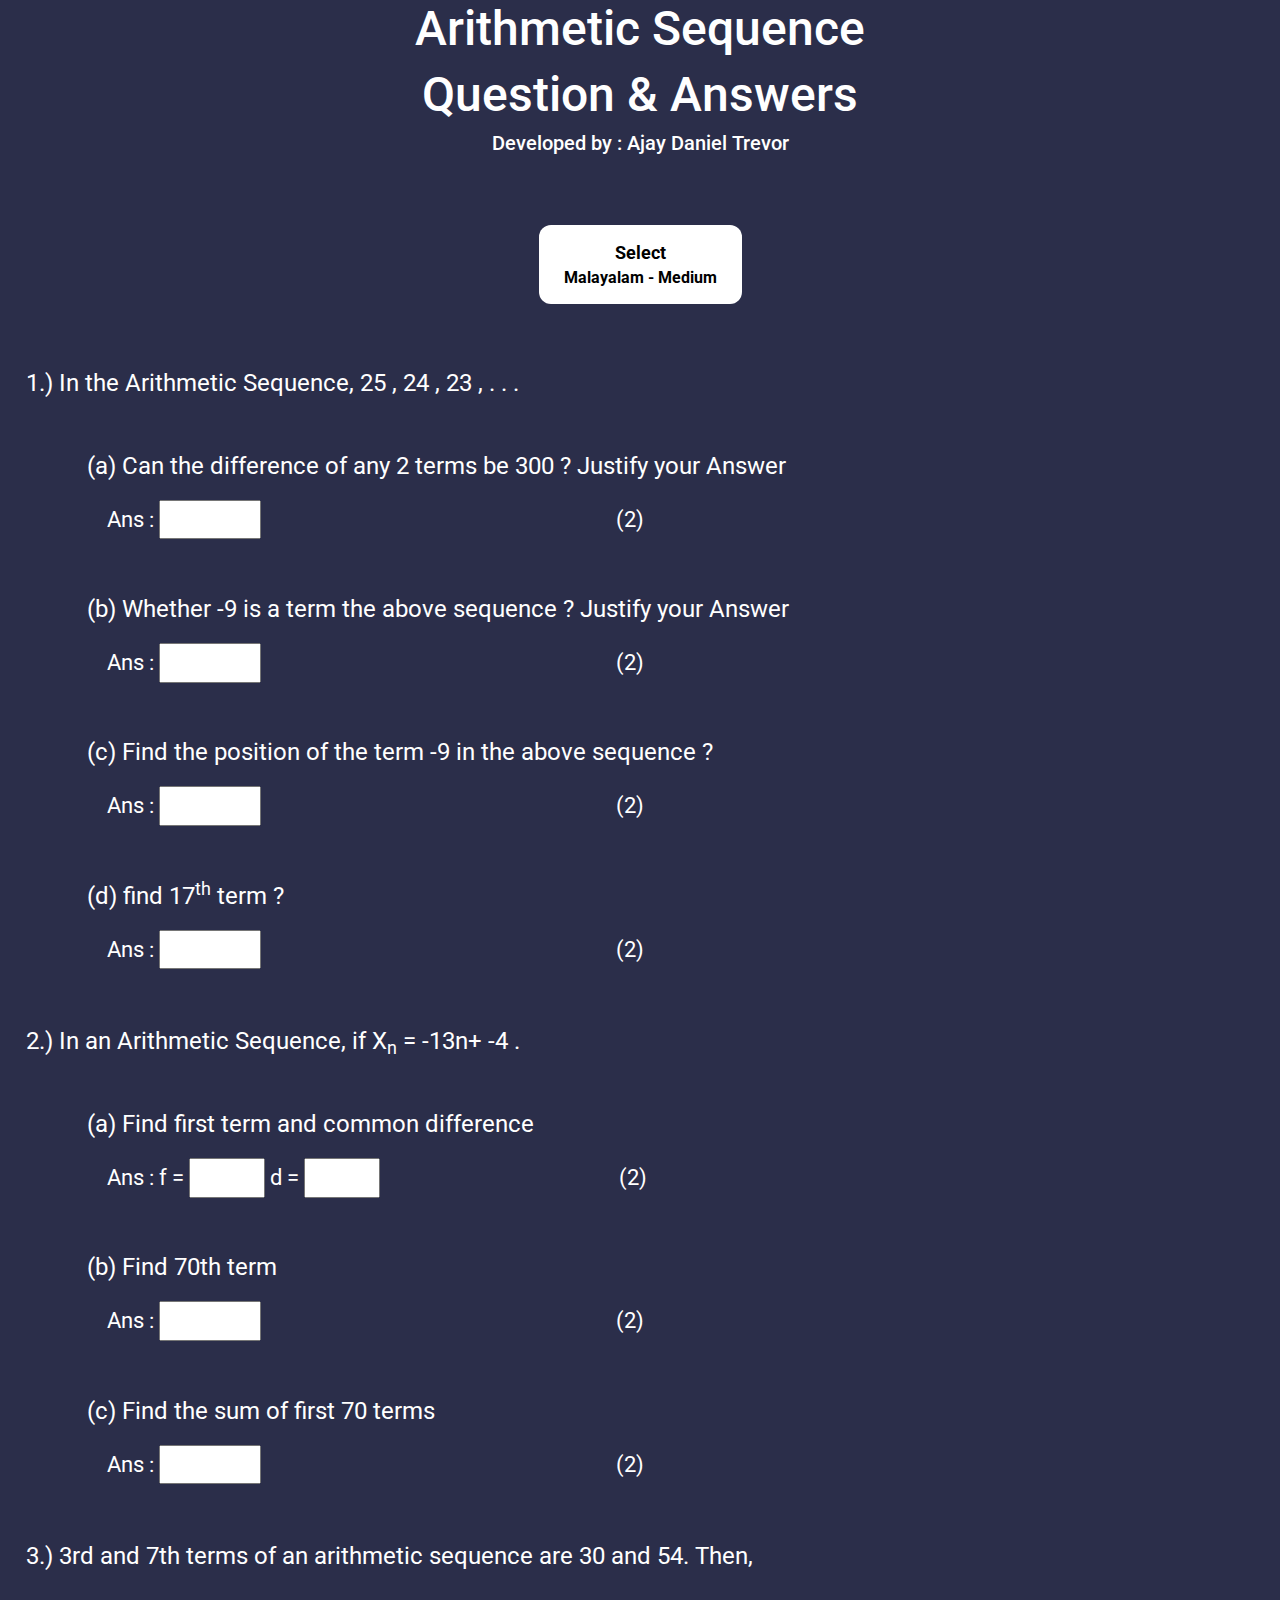
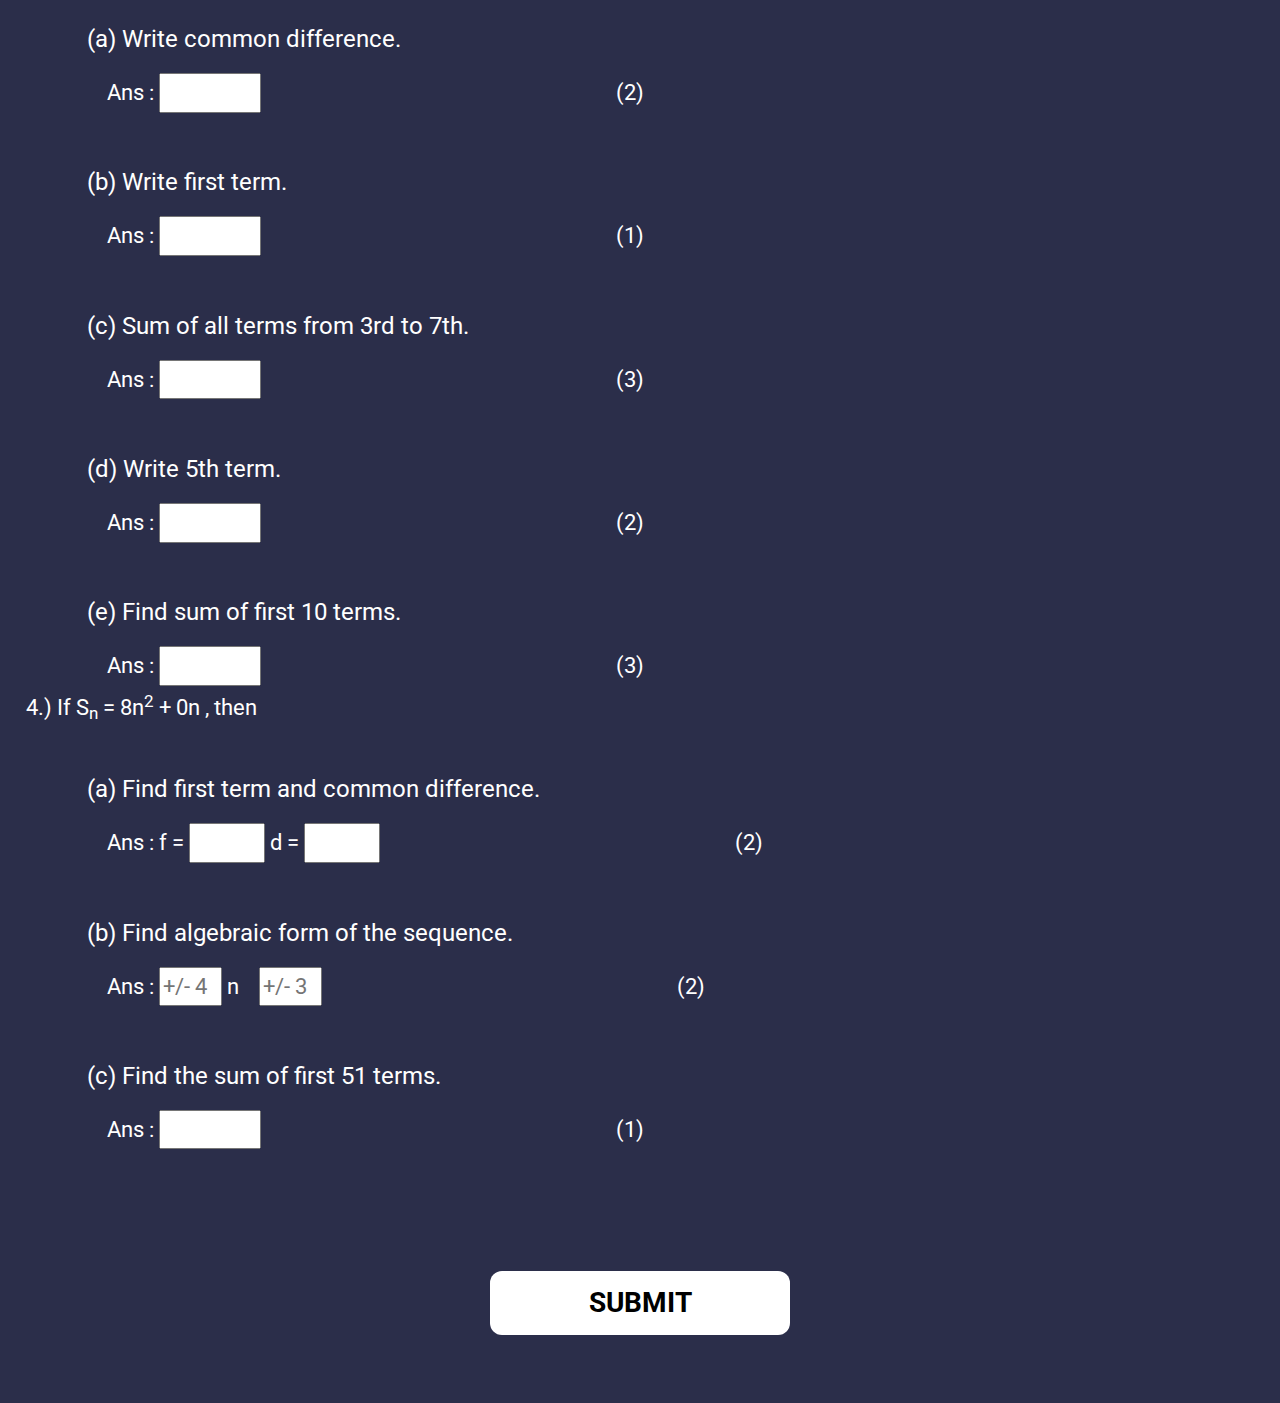
==== commit 061ae8c3: "Update index.html" ====
--- a/index.html
+++ b/index.html
@@ -293,7 +293,7 @@
         <p class="contentEnd">Developed by : Ajay Daniel Trevor</p>
         <p class="contentEnd">Contact Me to Make Websites for You</p>
         <p class="contentEnd">Phone : +91 9496424771</p>
-        <p class="contentEnd">Website : <a href="https://ajdaniel.gq/" class="my-link">https://ajdaniel.gq</a></p>
+        <p class="contentEnd">Website : <a href="https://ajaydaniel.gq/" class="my-link">https://ajaydaniel.gq</a></p>
         </div>
     </section>
 </form>
